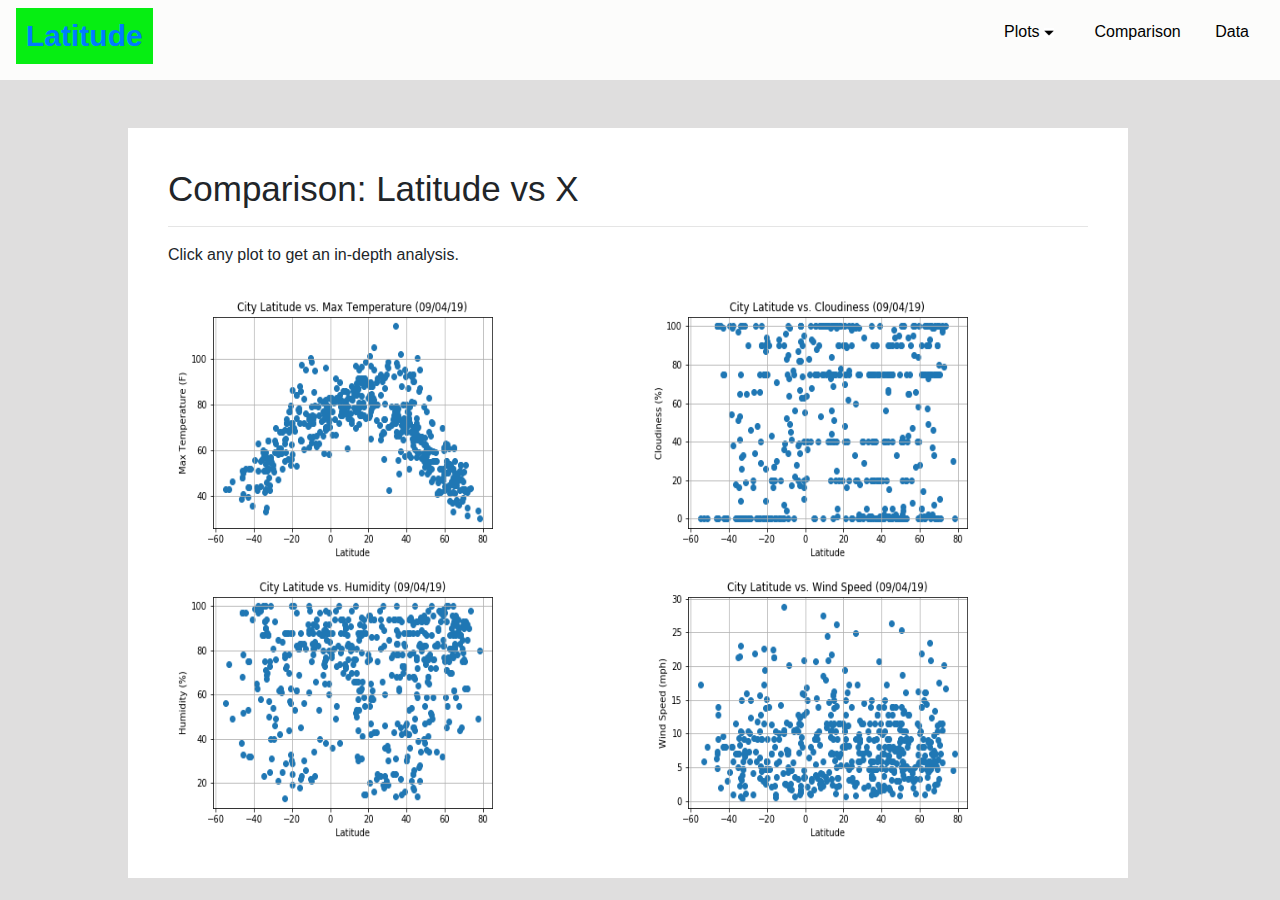
==== comparison.html @ 723077be "push 1" ====
<!DOCTYPE html>
<html lang="en">

<head>
  <meta charset="UTF-8">
  <title>Comparison</title>
  <link rel="stylesheet" href="https://stackpath.bootstrapcdn.com/bootstrap/4.3.1/css/bootstrap.min.css" integrity="sha384-ggOyR0iXCbMQv3Xipma34MD+dH/1fQ784/j6cY/iJTQUOhcWr7x9JvoRxT2MZw1T" crossorigin="anonymous">
  <link rel="stylesheet" href="styles.css">
</head>

<body>
    <nav class="navbar">
        <header class="header">
            <h1><strong><a href="index.html">Latitude</strong></a></h1>
          </header>
      <ul>
        <li>
          <div class="dropdown">
            <button class="dropbtn">Plots   <img src="arrow.png" height = 10 width = 10>  </button>
              <div class="dropdown-content">
                  <a href="plot1.html" >Max Temperature</a>
                  <a href="plot2.html" >Cloudiness</a>
                  <a href="plot3.html" >Humidity</a>
                  <a href="plot4.html" >Wind Speed</a>
</div>
</div>
        </li>
        <li>
          <a href="comparison.html">Comparison</a>
          </li>
        <li>
          <a href="data.html">Data</a>
          </li>
      </ul>
    </nav>
    <section>
      <br>
      <br>
        <div class="box-4">
            <h2>Comparison: Latitude vs X</h2>
            <hr>
            <p>Click any plot to get an in-depth analysis.</p>
          <div class="row">
      <div class="col-md-6">
      <a target="_blank" href="assets/images/CityLatitudevsMaxTemperature.png">
        <img src="assets/images/CityLatitudevsMaxTemperature.png" width = "360" height = "280" position = left alt="Cloudy Map">
      </a>
      </div>
      <div class="col-md-6">  
          <a target="_blank" href="assets/images/CityLatitudevsCloudiness.png">
            <img src="assets/images/CityLatitudevsCloudiness.png" width = "360" height = "280" position = left alt="Cloudy Map">
          </a>
          </div>
          </div>
          <div class="row">
              <div class="col-md-6">
          <a target="_blank" href="assets/images/CityLatitudevsHumidity.png">
            <img src="assets/images/CityLatitudevsHumidity.png" width = "360" height = "280" position = left alt="Cloudy Map">
          </a>
          </div>
          <div class="col-md-6">
          <a target="_blank" href="assets/images/CityLatitudevsWindSpeed.png">
            <img src="assets/images/CityLatitudevsWindSpeed.png" width = "360" height = "280" position = left alt="Cloudy Map">
          </a>          
      </div>
          </div>
          </section>
</body>

</html>
---- styles.css ----
/* Giving the body the specified background color, adding font sizes for the h1 and h2 elements we'll be using */
body {
  background: #dfdede; 
}

h1 {
  font-size: 30px;
  color: #000;
}
h2 {
  font-size: 35px;
}

/* Giving our navbar some padding and a background color */
.navbar {
  background: rgb(252, 252, 251);
  position: right;
}

/* Making our navbar li's inline-block elements this makes it so we can have multiple on the same line. Floats could have been used too */
.navbar li {
  display: inline-block;
  padding: 5px;
  margin-right: 10px;
  margin-left: 10px;
  cursor: pointer;

}

/* Getting rid of the default link styles here */
.navbar li a {
  color: #000;
  text-decoration: none;
}

/* Left our h1 tag inside our header, giving it a little padding, removing its margin */
.header h1 {
  padding: 10px;
  margin-left: 30;
  color: #000;
  background: #06ee12;
  text-align: left;
}

.box-1 {
  height: 500px;
  width: 750px;
  padding: 20px;
  position: relative;
  background: rgb(255, 255, 255);
  left: 5%;
}

.box-2 {
  height: 420px;
  width: 400px;
  padding: 20px;
  background: rgb(255, 255, 255);
  position: relative;
  right: -20%;
}
.box-3 {
  height: 750px;
  width: 700px;
  padding: 20px;
  background: rgb(255, 255, 255);
  position: relative;
  left: 10%;
  border: solid 2px black;
}
.box-4 {
  height: 750px;
  width: 1000px;
  padding: 40px;
  background: rgb(255, 255, 255);
  position: relative;
  left: 10%;
}

.box-5 {
  height: 26650px;
  width: 1040px;
  padding: 20px;
  position: absolute;
  background: rgb(255, 255, 255);
  left: 5%; 
}
.box-6 {
  height: 420px;
  width: 400px;
  padding: 20px;
  background: rgb(255, 255, 255);
  position: relative;
  right: -30%;
}
.dropdown{
  position: relative;
}

.dropdown-content {
  display: none;
  position: absolute;
  background: white;
  box-shadow: 0px 8px 16px 0px rgba(0,0,0,0.2);
  padding: 3px;
  z-index: 1;
}

.dropdown:hover .dropdown-content {
  display: block;
}

/* Dropdown Button */
.dropbtn {
  display: inline-block;
  text-align: left;
  font-size: 16px;
  border: gray;
  background: rgb(252, 252, 251);
}


@media screen and (max-width: 700px) {
  .box-1 {
    height: 700px;
    width: 650px;
  } 

  .box-2 {
  position: bottom;
  height: 270px;
  width: 650px;
  left: 5%;
  }

  .box-4 {
    height: 1300px;
    width: 500px;
  }
 
}
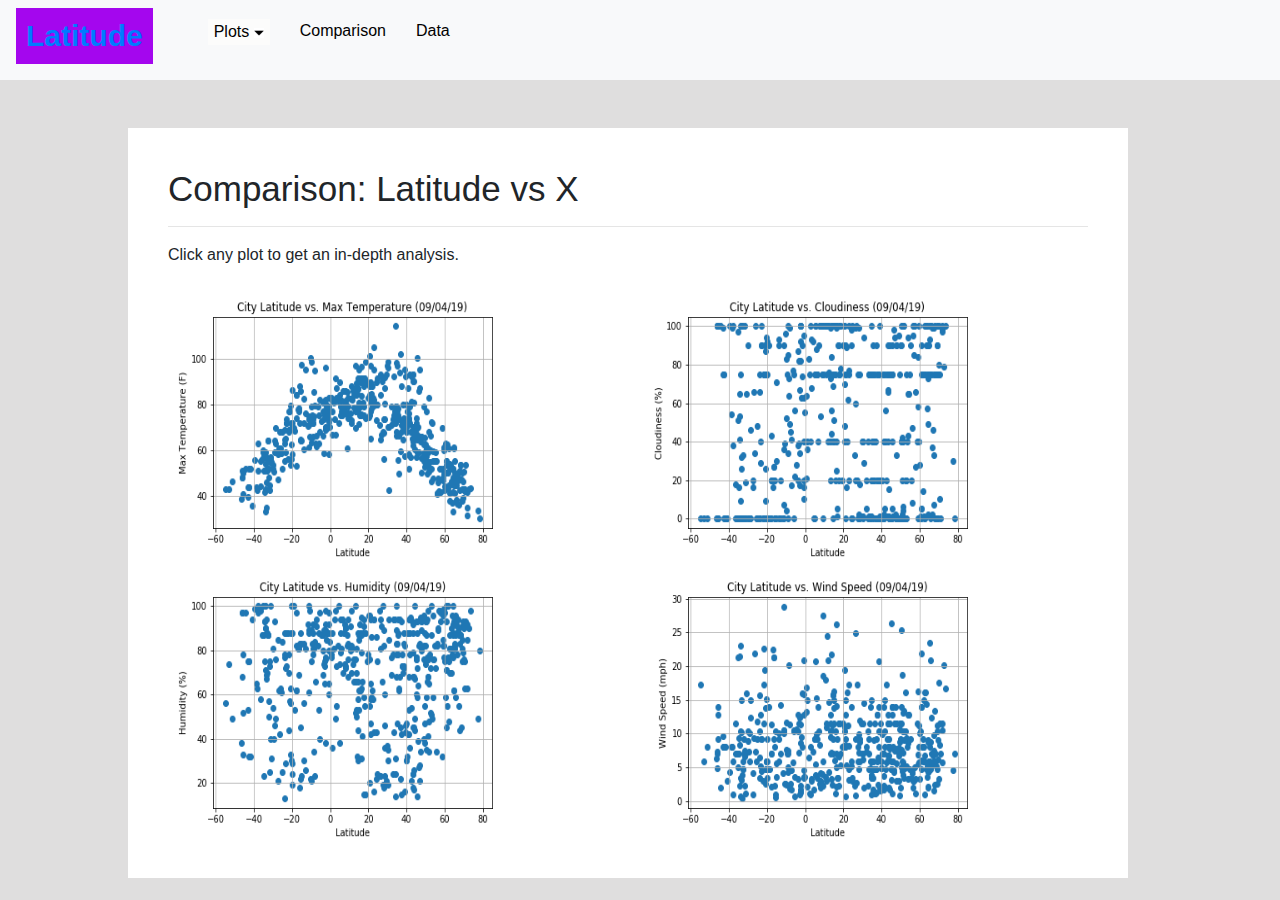
==== commit 0c5013d7: "push 2" ====
--- a/comparison.html
+++ b/comparison.html
@@ -9,11 +9,16 @@
 </head>
 
 <body>
-    <nav class="navbar">
+    <nav class="navbar navbar-expand-lg navbar-light bg-light">
         <header class="header">
             <h1><strong><a href="index.html">Latitude</strong></a></h1>
           </header>
       <ul>
+          <button class="navbar-toggler" type="button" data-toggle="collapse" data-target="#navbarNav" aria-controls="navbarNav" aria-expanded="false" aria-label="Toggle navigation">
+              <span class="navbar-toggler-icon"></span>
+          </button>
+          <div class="collapse navbar-collapse" id="navbarNav">
+              <ul class="navbar-nav">
         <li>
           <div class="dropdown">
             <button class="dropbtn">Plots   <img src="arrow.png" height = 10 width = 10>  </button>
@@ -32,6 +37,9 @@
           <a href="data.html">Data</a>
           </li>
       </ul>
+      </div>
+      </ul>
+    
     </nav>
     <section>
       <br>
--- a/styles.css
+++ b/styles.css
@@ -12,7 +12,7 @@
 }
 
 /* Giving our navbar some padding and a background color */
-.navbar {
+.navbar{
   background: rgb(252, 252, 251);
   position: right;
 }
@@ -38,7 +38,7 @@
   padding: 10px;
   margin-left: 30;
   color: #000;
-  background: #06ee12;
+  background: #a406ee;
   text-align: left;
 }
 
@@ -119,7 +119,6 @@
   background: rgb(252, 252, 251);
 }
 
-
 @media screen and (max-width: 700px) {
   .box-1 {
     height: 700px;
@@ -137,5 +136,5 @@
     height: 1300px;
     width: 500px;
   }
- 
+
 }
